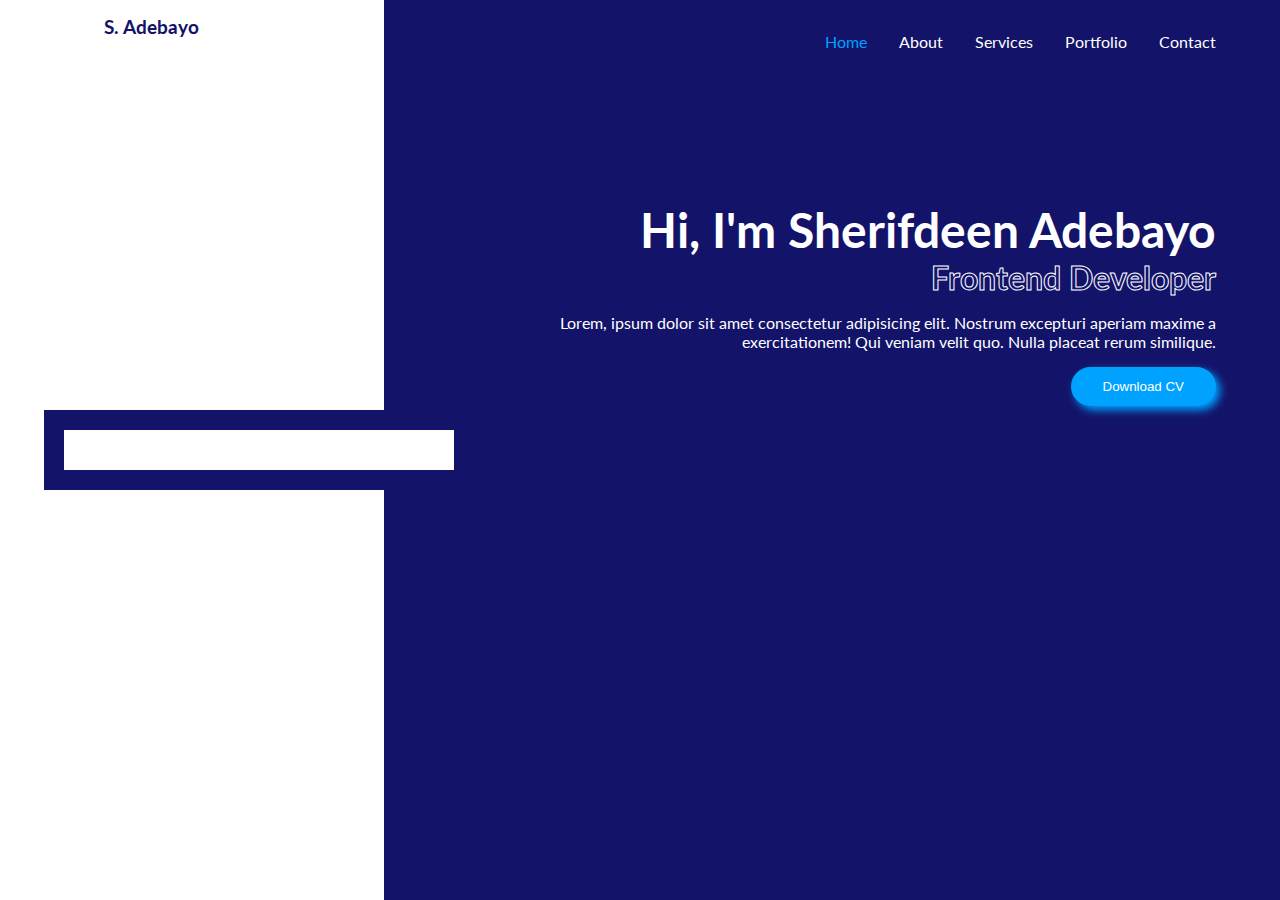
==== portfolio-project/index.html @ 424faa44 "feat: initial commit" ====
<!DOCTYPE html>
<html lang="en">
    <head>
        <meta charset="UTF-8" />
        <meta name="viewport" content="width=device-width, initial-scale=1.0" />
        <title>My Portfolio</title>
        <link rel="stylesheet" href="./styles.css" />
    </head>
    <body>
        <div class="container">
            <!-- Left side -->
            <div class="left">
                <h3>S. Adebayo</h3>
                <img class="avatar" src="https://via.placeholder.com/400" alt="" />
            </div>

            <!-- Right side -->
            <div class="right">
                <ul class="nav">
                    <li class="nav__link active"><a href="#">Home</a></li>
                    <li class="nav__link"><a href="#">About</a></li>
                    <li class="nav__link"><a href="#">Services</a></li>
                    <li class="nav__link"><a href="#">Portfolio</a></li>
                    <li class="nav__link"><a href="#">Contact</a></li>
                </ul>

                <div class="info">
                    <h1>Hi, I'm Sherifdeen Adebayo</h1>
                    <h2>Frontend Developer</h2>
                    <p>Lorem, ipsum dolor sit amet consectetur adipisicing elit. Nostrum excepturi aperiam maxime a exercitationem! Qui veniam velit quo. Nulla placeat rerum similique.</p>
                    <button>Download CV</button>
                </div>
            </div>
        </div>
    </body>
</html>
---- portfolio-project/styles.css ----
@import url("https://fonts.googleapis.com/css2?family=Lato:ital,wght@0,100;0,300;0,400;0,700;0,900;1,100;1,300;1,400;1,700;1,900&display=swap");

* {
    margin: 0;
    padding: 0;
    box-sizing: border-box;
}

body {
    font-family: Lato, sans-serif;
    font-size: 16px;
}

:root {
    --primary: #131369;
    --secondary: #00a2ff;
}

.container {
    max-width: 1280px;
    margin: 0 auto;
    width: 100%;
    height: 100vh;
    display: grid;
    grid-template-columns: repeat(10, 1fr);
    /* grid-template-areas: "left left left right right right right right right right"; */
}

.left {
    background-color: #fff;
    /* grid-area: left; */
    padding: 16px;
    position: relative;
    grid-column: span 3;
}

.left h3 {
    color: var(--primary);
    margin-left: 50%;
    transform: translateX(-50%);
}

.avatar {
    position: absolute;
    right: -50px;
    top: 50%;
    transform: translateY(-50%);
    border-radius: 50%;
    width: 350px;
    box-shadow: 0 0 0 20px white, 0 0 0 40px var(--primary);
}

.right {
    background-color: var(--primary);
    /* grid-area: right; */
    color: white;
    display: flex;
    flex-direction: column;
    align-items: flex-end;
    padding: 32px 64px;
    grid-column: span 7;
}

.nav {
    display: flex;
    align-items: center;
    gap: 32px;
    list-style-type: none;
}

.nav__link a {
    color: white;
    text-decoration: none;
}

.nav__link.active a {
    color: var(--secondary);
}

.info {
    margin-top: 150px;
    text-align: right;
    max-width: 90%;
}

.info h1 {
    font-size: 3rem;
    font-weight: 700;
}

.info h2 {
    color: transparent;
    -webkit-text-stroke: 1px white;
    font-size: 2rem;
}

.info p {
    margin-top: 16px;
    font-size: 1rem;
}

button {
    padding: 12px 32px;
    margin-top: 16px;
    border-radius: 24px;
    background-color: var(--secondary);
    border: none;
    color: white;
    font-weight: 500;
    box-shadow: 4px 4px 8px var(--secondary);
}
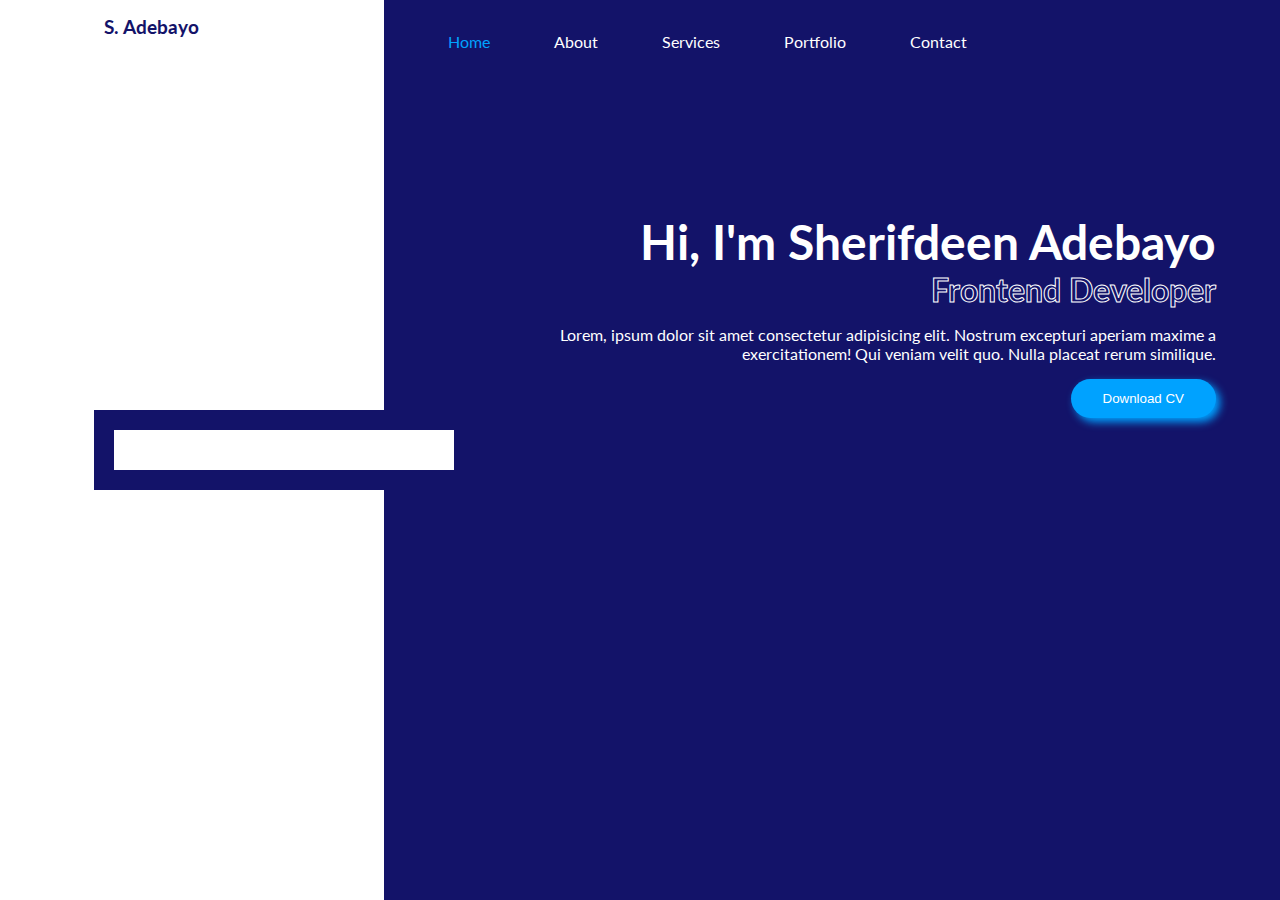
==== commit e8ddf6b0: "chore: add responsiveness" ====
--- a/portfolio-project/index.html
+++ b/portfolio-project/index.html
@@ -8,6 +8,7 @@
     </head>
     <body>
         <div class="container">
+            <div class="left-wrapper"></div>
             <!-- Left side -->
             <div class="left">
                 <h3>S. Adebayo</h3>
@@ -16,13 +17,15 @@
 
             <!-- Right side -->
             <div class="right">
-                <ul class="nav">
-                    <li class="nav__link active"><a href="#">Home</a></li>
-                    <li class="nav__link"><a href="#">About</a></li>
-                    <li class="nav__link"><a href="#">Services</a></li>
-                    <li class="nav__link"><a href="#">Portfolio</a></li>
-                    <li class="nav__link"><a href="#">Contact</a></li>
-                </ul>
+                <div class="nav-wrapper">
+                    <ul class="nav">
+                        <li class="nav__link active"><a href="#">Home</a></li>
+                        <li class="nav__link"><a href="#">About</a></li>
+                        <li class="nav__link"><a href="#">Services</a></li>
+                        <li class="nav__link"><a href="#">Portfolio</a></li>
+                        <li class="nav__link"><a href="#">Contact</a></li>
+                    </ul>
+                </div>
 
                 <div class="info">
                     <h1>Hi, I'm Sherifdeen Adebayo</h1>
--- a/portfolio-project/styles.css
+++ b/portfolio-project/styles.css
@@ -14,6 +14,32 @@
 :root {
     --primary: #131369;
     --secondary: #00a2ff;
+    background-color: var(--primary);
+}
+
+::-webkit-scrollbar {
+    width: 10px;
+    height: 10px;
+}
+::-webkit-scrollbar-track {
+    background: #f1f1f1;
+    border-radius: 10px;
+}
+::-webkit-scrollbar-thumb {
+    background: var(--secondary);
+    border-radius: 10px;
+}
+::-webkit-scrollbar-thumb:hover {
+    background: #555;
+}
+
+.left-wrapper {
+    background-color: #fff;
+    width: 50%;
+    height: 100vh;
+    position: absolute;
+    left: 0;
+    z-index: -1;
 }
 
 .container {
@@ -23,6 +49,7 @@
     height: 100vh;
     display: grid;
     grid-template-columns: repeat(10, 1fr);
+    overflow: hidden;
     /* grid-template-areas: "left left left right right right right right right right"; */
 }
 
@@ -41,31 +68,42 @@
 }
 
 .avatar {
+    width: 300px;
     position: absolute;
     right: -50px;
     top: 50%;
     transform: translateY(-50%);
     border-radius: 50%;
-    width: 350px;
     box-shadow: 0 0 0 20px white, 0 0 0 40px var(--primary);
 }
 
 .right {
     background-color: var(--primary);
+    text-align: right;
     /* grid-area: right; */
+    height: 100%;
     color: white;
     display: flex;
     flex-direction: column;
     align-items: flex-end;
     padding: 32px 64px;
     grid-column: span 7;
+    overflow: hidden;
+}
+
+.nav-wrapper {
+    max-width: 100%;
+    width: 100%;
+    overflow-x: auto;
+    padding-bottom: 12px;
 }
 
 .nav {
     display: flex;
     align-items: center;
-    gap: 32px;
+    gap: 64px;
     list-style-type: none;
+    /* flex-wrap: wrap; */
 }
 
 .nav__link a {
@@ -73,13 +111,13 @@
     text-decoration: none;
 }
 
-.nav__link.active a {
+.nav__link.active a,
+.nav__link a:hover {
     color: var(--secondary);
 }
 
 .info {
     margin-top: 150px;
-    text-align: right;
     max-width: 90%;
 }
 
@@ -109,3 +147,27 @@
     font-weight: 500;
     box-shadow: 4px 4px 8px var(--secondary);
 }
+
+@media only screen and (max-width: 1024px) {
+    .container {
+        display: block;
+    }
+    .left {
+        display: none;
+    }
+    .right {
+        align-items: flex-start;
+        text-align: left;
+        padding: 32px 20px;
+    }
+    .info {
+        max-width: 100%;
+    }
+}
+
+@media screen and (max-width: 768px) {
+    .right {
+        align-items: center;
+        text-align: center;
+    }
+}
